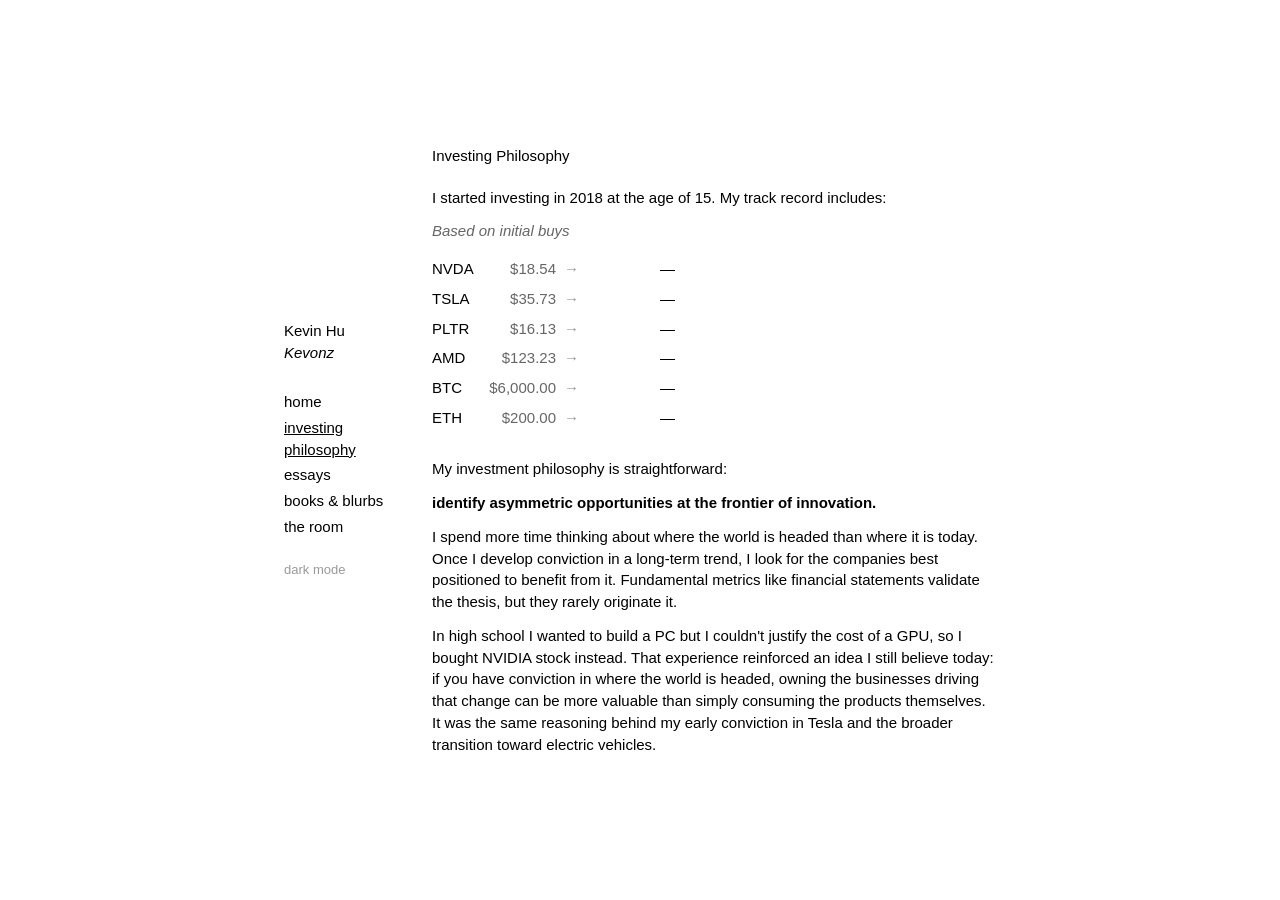
==== investing-philosophy/index.html @ fa174e90 "initial commit — kevonz personal portfolio site Co-Authored-By: Claude Opus 4.6 <noreply@anthropic.c" ====
<!DOCTYPE html>
<html lang="en">
  <head>
    <meta charset="UTF-8" />
    <meta name="viewport" content="width=device-width, initial-scale=1.0" />
    <title>Investing Philosophy — Kevin Hu</title>
    <link rel="stylesheet" href="/css/style.css" />
  </head>
  <body>
    <div class="layout">
      <nav></nav>
      <main>
        <h1>Investing Philosophy</h1>
        <p>
          I started investing in 2018 at the age of 15. My track record
          includes:
        </p>
        <p class="portfolio-note">Based on initial buys</p>
        <ul class="portfolio">
          <li data-symbol="NVDA">
            <span class="ticker">NVDA</span>
            <span class="buy-price">$18.54</span>
            <span class="arrow">→</span>
            <span class="current-price">...</span>
            <span class="gain"></span>
          </li>
          <li data-symbol="TSLA">
            <span class="ticker">TSLA</span>
            <span class="buy-price">$35.73</span>
            <span class="arrow">→</span>
            <span class="current-price">...</span>
            <span class="gain"></span>
          </li>
          <li data-symbol="PLTR">
            <span class="ticker">PLTR</span>
            <span class="buy-price">$16.13</span>
            <span class="arrow">→</span>
            <span class="current-price">...</span>
            <span class="gain"></span>
          </li>
          <li data-symbol="AMD">
            <span class="ticker">AMD</span>
            <span class="buy-price">$123.23</span>
            <span class="arrow">→</span>
            <span class="current-price">...</span>
            <span class="gain"></span>
          </li>
          <li data-symbol="BTC">
            <span class="ticker">BTC</span>
            <span class="buy-price">$6,000.00</span>
            <span class="arrow">→</span>
            <span class="current-price">...</span>
            <span class="gain"></span>
          </li>
          <li data-symbol="ETH">
            <span class="ticker">ETH</span>
            <span class="buy-price">$200.00</span>
            <span class="arrow">→</span>
            <span class="current-price">...</span>
            <span class="gain"></span>
          </li>
        </ul>
        <br>
        <p>
          My investment philosophy is straightforward:
        </p>
        <p>
          <b>identify asymmetric opportunities at the frontier of innovation.</b>

        </p>
        <p>
          I spend more time thinking about where the world is headed than where it is today. Once I develop conviction in a long-term trend, I look for the companies best positioned to benefit from it. Fundamental metrics like financial statements validate the thesis, but they rarely originate it.
        </p>
        <p>
          In high school I wanted to build a PC but I couldn't justify the cost of a GPU, so I bought NVIDIA stock instead. That experience reinforced an idea I still believe today: if you have conviction in where the world is headed, owning the businesses driving that change can be more valuable than simply consuming the products themselves. It was the same reasoning behind my early conviction in Tesla and the broader transition toward electric vehicles.
        </p>
      </main>
    </div>
    <script src="/js/nav.js"></script>
    <script src="/js/config.js"></script>
    <script src="/js/portfolio.js"></script>
  </body>
</html>
---- css/style.css ----
*,
*::before,
*::after {
  box-sizing: border-box;
  margin: 0;
  padding: 0;
}

:root {
  --bg: #fff;
  --text: #000;
  --text-secondary: #666;
  --text-muted: #999;
  --link: #66a0d9;
  --link-hover: #4a8bc2;
  --border: #000;
  --input-bg: #fff;
  --button-hover: #f5f5f5;
}

:root.dark {
  --bg: #252527;
  --text: #e0e0e0;
  --text-secondary: #999;
  --text-muted: #777;
  --link: #7ab3e8;
  --link-hover: #9cc5f0;
  --border: #555;
  --input-bg: #333;
  --button-hover: #3a3a3c;
}

html {
  font-size: 16px;
  -webkit-font-smoothing: antialiased;
}

body {
  font-family: Helvetica, Arial, sans-serif;
  font-size: 15px;
  line-height: 1.45;
  color: var(--text);
  background: var(--bg);
}

a {
  color: inherit;
  text-decoration: none;
}

.layout {
  display: flex;
  align-items: center;
  min-height: 100vh;
  max-width: 760px;
  margin: 0 auto;
  padding: 48px 24px;
  gap: 48px;
}

nav {
  flex-shrink: 0;
  width: 100px;
}

nav .name {
  font-size: 15px;
  font-weight: normal;
  margin-bottom: 28px;
  line-height: 1.35;
}

nav .name a {
  text-decoration: none;
  color: var(--text);
}

nav .name a:hover {
  text-decoration: underline;
}

nav .alias {
  margin-top: 2px;
}

nav ul {
  list-style: none;
}

nav li {
  margin-bottom: 4px;
}

nav a {
  text-decoration: none;
  color: var(--text);
}

nav a:hover,
nav a.active {
  text-decoration: underline;
}

.theme-toggle {
  margin-top: 20px;
  font-family: inherit;
  font-size: 13px;
  background: none;
  border: none;
  color: var(--text-muted);
  cursor: pointer;
  padding: 0;
}

.theme-toggle:hover {
  color: var(--text);
}

main {
  flex: 1;
  min-width: 0;
  max-width: 580px;
}

main a {
  color: var(--link);
}

main a:hover {
  color: var(--link-hover);
}

main h1 {
  font-size: 15px;
  font-weight: normal;
  margin-bottom: 20px;
}

main p {
  margin-bottom: 12px;
}

main p:last-child {
  margin-bottom: 0;
}

main h2 {
  font-size: 15px;
  font-weight: normal;
  color: var(--text-secondary);
  margin-top: 24px;
  margin-bottom: 10px;
}

main h2:first-of-type {
  margin-top: 0;
}

.essay-list,
.reading-list {
  list-style: none;
}

.essay-list li,
.reading-list li {
  margin-bottom: 10px;
}

.essay-list .date {
  color: var(--text-secondary);
  margin-right: 8px;
}

.essay-list a,
.reading-list a {
  color: var(--link);
  text-decoration: none;
}

.essay-list a:hover,
.reading-list a:hover {
  text-decoration: underline;
}

.reading-list .author {
  color: var(--text-secondary);
}

blockquote {
  border-left: 4px solid var(--text-secondary);
  margin: 16px 0;
  padding: 12px 0 12px 20px;
  display: block;
}

blockquote p {
  margin-bottom: 8px;
}

blockquote p:last-child {
  margin-bottom: 0;
  color: var(--text-secondary);
}

article h1 {
  margin-bottom: 24px;
}

article .meta {
  color: var(--text-secondary);
  margin-bottom: 24px;
}

article p {
  margin-bottom: 16px;
}

.portfolio {
  list-style: none;
  margin-top: 16px;
}

.portfolio li {
  display: flex;
  align-items: baseline;
  gap: 8px;
  margin-bottom: 8px;
}

.portfolio .ticker {
  min-width: 44px;
}

.portfolio .buy-price {
  color: var(--text-secondary);
  min-width: 72px;
  text-align: right;
}

.portfolio .arrow {
  color: var(--text-muted);
}

.portfolio .current-price {
  min-width: 88px;
  text-align: right;
}

.portfolio .gain {
  min-width: 64px;
  text-align: right;
}

.portfolio .gain.positive {
  color: #22c55e;
}

.portfolio .gain.negative {
  color: #ef4444;
}

.portfolio-note {
  color: var(--text-secondary);
  font-style: italic;
}

.market-status {
  color: var(--text-muted);
  font-size: 13px;
  margin-top: 16px;
}

.room-gate {
  max-width: 280px;
}

.room-gate label {
  display: block;
  margin-bottom: 8px;
}

.room-gate input[type="password"] {
  font-family: inherit;
  font-size: 15px;
  padding: 6px 8px;
  border: 1px solid var(--border);
  background: var(--input-bg);
  color: var(--text);
  width: 100%;
  margin-bottom: 12px;
}

.room-gate button {
  font-family: inherit;
  font-size: 15px;
  padding: 6px 16px;
  border: 1px solid var(--border);
  background: var(--input-bg);
  color: var(--text);
  cursor: pointer;
}

.room-gate button:hover {
  background: var(--button-hover);
}

.room-error {
  color: var(--text);
  margin-top: 12px;
  display: none;
}

.room-error.visible {
  display: block;
}

.room-content {
  display: none;
}

.room-content.unlocked {
  display: block;
}

.room-gate.hidden {
  display: none;
}

@media (max-width: 600px) {
  .layout {
    flex-direction: column;
    gap: 32px;
    padding: 32px 20px;
  }

  nav {
    width: 100%;
  }

  nav .name {
    margin-bottom: 16px;
  }

  nav ul {
    display: flex;
    gap: 16px;
    flex-wrap: wrap;
  }

  nav li {
    margin-bottom: 0;
  }
}
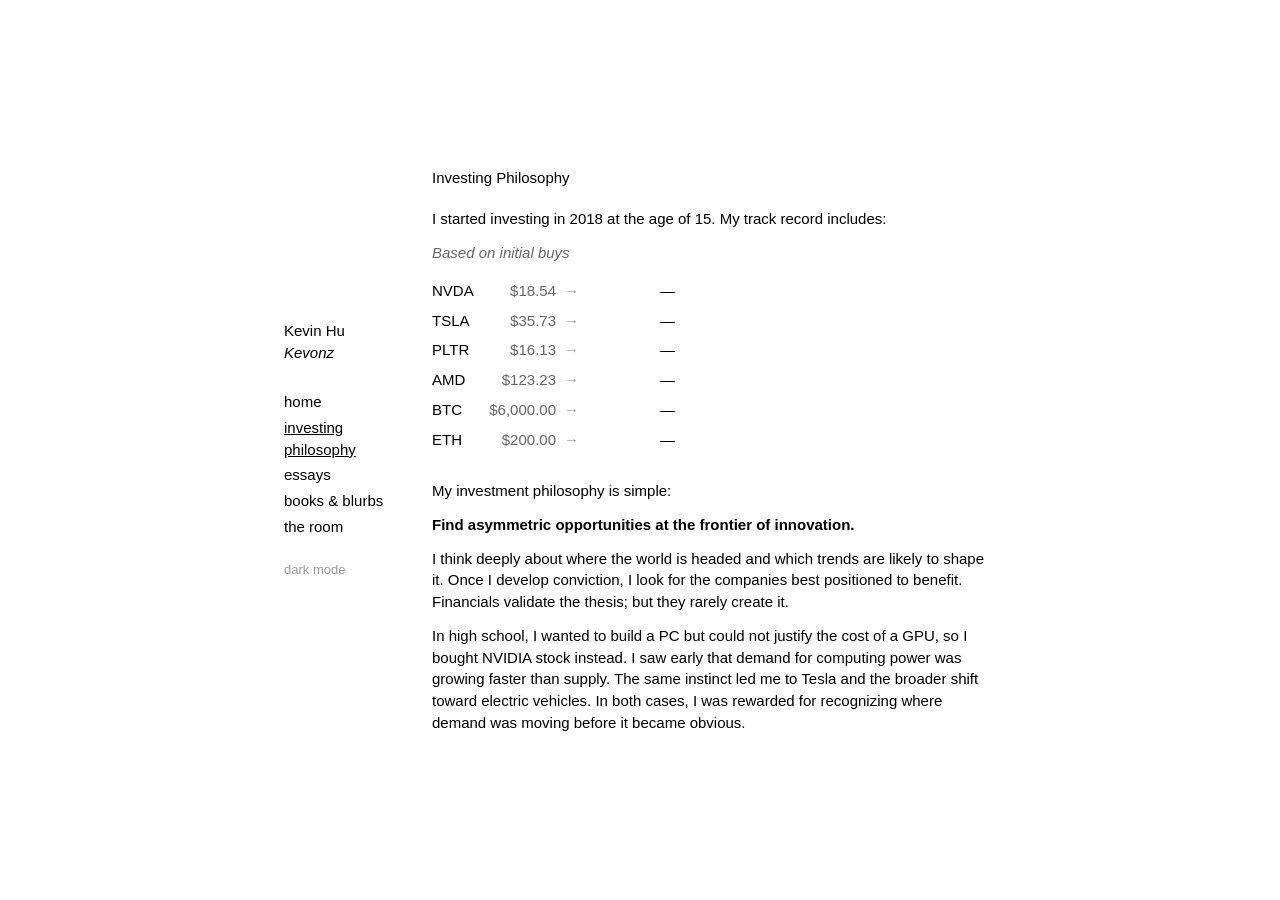
==== commit e41ddb47: "mobile layout improvements, price caching, and content updates Co-Authored-By: Claude Opus 4.6 <nore" ====
--- a/investing-philosophy/index.html
+++ b/investing-philosophy/index.html
@@ -61,18 +61,21 @@
           </li>
         </ul>
         <br>
+        <p>My investment philosophy is simple:</p>
+        <p><b>Find asymmetric opportunities at the frontier of innovation.</b></p>
         <p>
-          My investment philosophy is straightforward:
+          I think deeply about where the world is headed and which trends are
+          likely to shape it. Once I develop conviction, I look for the companies
+          best positioned to benefit. Financials validate the thesis; but they rarely
+          create it.
         </p>
         <p>
-          <b>identify asymmetric opportunities at the frontier of innovation.</b>
-
-        </p>
-        <p>
-          I spend more time thinking about where the world is headed than where it is today. Once I develop conviction in a long-term trend, I look for the companies best positioned to benefit from it. Fundamental metrics like financial statements validate the thesis, but they rarely originate it.
-        </p>
-        <p>
-          In high school I wanted to build a PC but I couldn't justify the cost of a GPU, so I bought NVIDIA stock instead. That experience reinforced an idea I still believe today: if you have conviction in where the world is headed, owning the businesses driving that change can be more valuable than simply consuming the products themselves. It was the same reasoning behind my early conviction in Tesla and the broader transition toward electric vehicles.
+          In high school, I wanted to build a PC but could not justify the cost
+          of a GPU, so I bought NVIDIA stock instead. I saw early that demand for
+          computing power was growing faster than supply. The same instinct led
+          me to Tesla and the broader shift toward electric vehicles. In both
+          cases, I was rewarded for recognizing where demand was moving before it
+          became obvious.
         </p>
       </main>
     </div>
--- a/css/style.css
+++ b/css/style.css
@@ -326,11 +326,13 @@
   display: none;
 }
 
-@media (max-width: 600px) {
+@media (max-width: 700px) {
   .layout {
     flex-direction: column;
-    gap: 32px;
-    padding: 32px 20px;
+    align-items: flex-start;
+    gap: 28px;
+    padding: 32px 24px;
+    max-width: 100%;
   }
 
   nav {
@@ -338,7 +340,7 @@
   }
 
   nav .name {
-    margin-bottom: 16px;
+    margin-bottom: 12px;
   }
 
   nav ul {
@@ -350,4 +352,19 @@
   nav li {
     margin-bottom: 0;
   }
-}
+
+  main {
+    width: 100%;
+    max-width: 100%;
+    font-size: 16px;
+    line-height: 1.55;
+  }
+
+  .portfolio li {
+    font-size: 15px;
+  }
+
+  blockquote {
+    margin-left: 0;
+  }
+}
